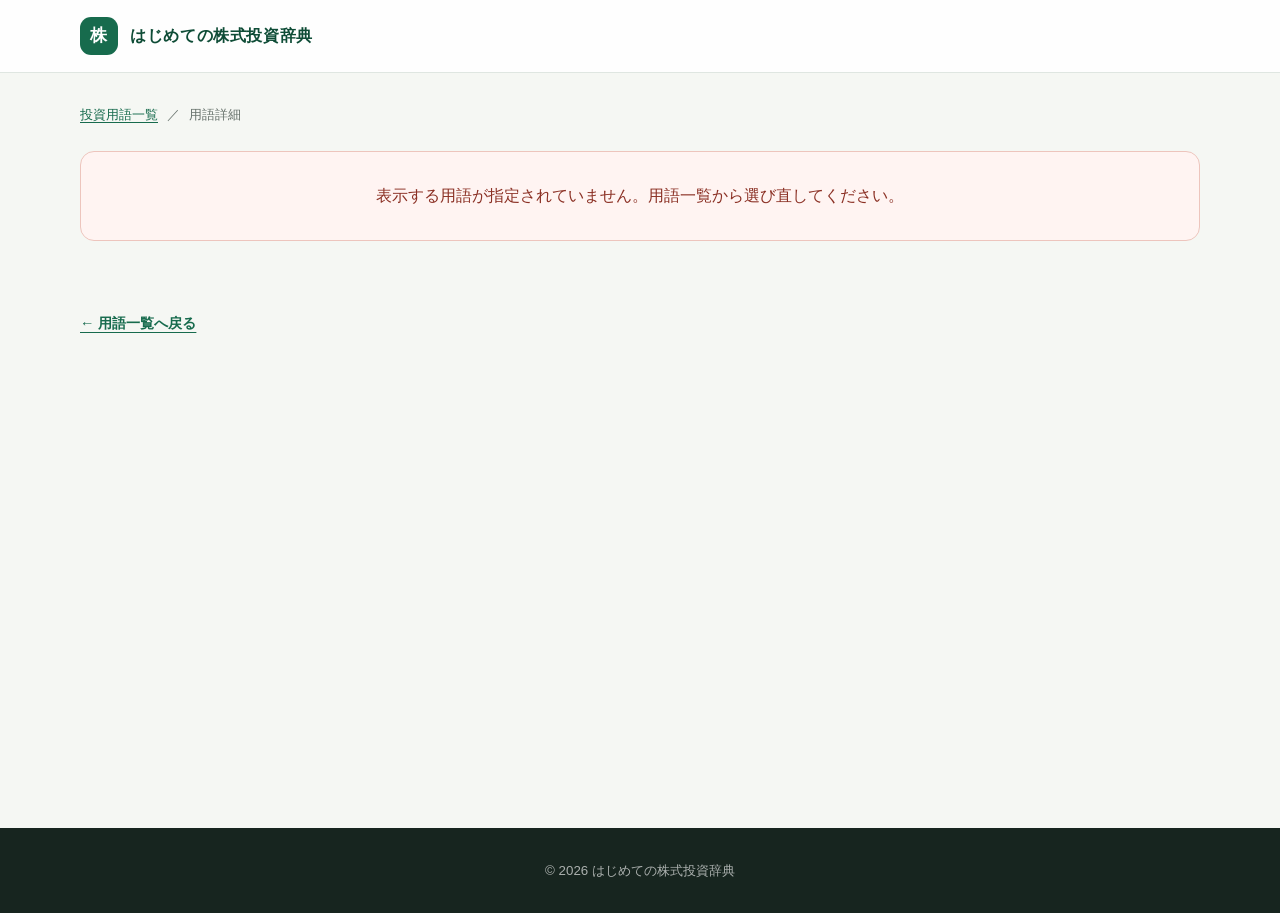
==== detail.html @ 3ab5c58b "initial commit" ====
<!doctype html>
<html lang="ja">
  <head>
    <meta charset="UTF-8">
    <meta name="viewport" content="width=device-width, initial-scale=1.0">
    <meta
      name="description"
      content="株式投資の用語を、具体例や注意点とともに初心者向けに解説します。"
    >
    <title>用語詳細｜はじめての株式投資辞典</title>
    <link rel="stylesheet" href="./css/style.css">
    <script src="./js/detail.js" defer></script>
  </head>
  <body>
    <header class="site-header">
      <div class="container header-inner">
        <a class="site-title" href="./index.html" aria-label="はじめての株式投資辞典 トップページ">
          <span class="site-title-mark" aria-hidden="true">株</span>
          <span>はじめての株式投資辞典</span>
        </a>
      </div>
    </header>

    <main class="detail-main">
      <div class="container">
        <nav class="breadcrumb" aria-label="パンくずリスト">
          <a href="./index.html">投資用語一覧</a>
          <span aria-hidden="true">／</span>
          <span id="breadcrumb-current">用語詳細</span>
        </nav>

        <p id="detail-status" class="terms-status detail-status" role="status">
          用語を読み込んでいます…
        </p>

        <article id="term-detail" class="term-detail" hidden>
          <header class="detail-header">
            <span id="detail-category" class="category-badge"></span>
            <h1 id="detail-name"></h1>
            <p id="detail-reading" class="detail-reading"></p>
            <p id="detail-summary" class="detail-summary"></p>
          </header>

          <div class="detail-content">
            <section class="detail-section" aria-labelledby="description-heading">
              <h2 id="description-heading">意味</h2>
              <p id="detail-description"></p>
            </section>

            <section id="formula-section" class="detail-section" aria-labelledby="formula-heading">
              <h2 id="formula-heading">計算式</h2>
              <p id="detail-formula" class="formula detail-formula"></p>
            </section>

            <section class="detail-section" aria-labelledby="example-heading">
              <h2 id="example-heading">具体例</h2>
              <p id="detail-example"></p>
            </section>

            <section class="detail-section caution-section" aria-labelledby="caution-heading">
              <h2 id="caution-heading">初心者が注意したいこと</h2>
              <p id="detail-caution"></p>
            </section>
          </div>
        </article>

        <section id="related-section" class="related-section" aria-labelledby="related-heading" hidden>
          <div class="related-heading-row">
            <div>
              <p class="section-label">RELATED TERMS</p>
              <h2 id="related-heading">関連用語</h2>
            </div>
          </div>
          <div id="related-terms" class="related-grid"></div>
        </section>

        <a class="back-link" href="./index.html">← 用語一覧へ戻る</a>
      </div>
    </main>

    <footer class="site-footer">
      <div class="container">
        <p><small>&copy; 2026 はじめての株式投資辞典</small></p>
      </div>
    </footer>
  </body>
</html>
---- css/style.css ----
:root {
  --color-bg: #f5f7f3;
  --color-surface: #ffffff;
  --color-text: #1f2924;
  --color-muted: #66716b;
  --color-primary: #176b4d;
  --color-primary-dark: #0e4c36;
  --color-primary-soft: #e8f4ee;
  --color-border: #dfe6e1;
  --color-accent: #d7a83e;
  --shadow-card: 0 12px 32px rgb(31 41 36 / 8%);
  --radius-large: 24px;
  --radius-medium: 14px;
  --content-width: 1120px;
}

*,
*::before,
*::after {
  box-sizing: border-box;
}

html {
  scroll-behavior: smooth;
}

body {
  margin: 0;
  background: var(--color-bg);
  color: var(--color-text);
  font-family:
    "Hiragino Kaku Gothic ProN", "Yu Gothic", "YuGothic", Meiryo, sans-serif;
  line-height: 1.8;
}

a {
  color: inherit;
}

[hidden] {
  display: none !important;
}

:focus-visible {
  outline: 3px solid #d7a83e;
  outline-offset: 3px;
}

.container {
  width: min(calc(100% - 40px), var(--content-width));
  margin-inline: auto;
}

.site-header {
  background: rgb(255 255 255 / 94%);
  border-bottom: 1px solid var(--color-border);
}

.header-inner {
  display: flex;
  align-items: center;
  min-height: 72px;
}

.site-title {
  display: inline-flex;
  gap: 12px;
  align-items: center;
  color: var(--color-primary-dark);
  font-size: 1rem;
  font-weight: 700;
  letter-spacing: 0.04em;
  text-decoration: none;
}

.site-title-mark {
  display: grid;
  width: 38px;
  height: 38px;
  place-items: center;
  background: var(--color-primary);
  border-radius: 11px;
  color: #ffffff;
  font-size: 1.05rem;
}

.hero {
  position: relative;
  overflow: hidden;
  background: var(--color-primary-dark);
  color: #ffffff;
}

.hero::after {
  position: absolute;
  top: -110px;
  right: -70px;
  width: 380px;
  height: 380px;
  border: 70px solid rgb(255 255 255 / 5%);
  border-radius: 50%;
  content: "";
}

.hero-inner {
  position: relative;
  z-index: 1;
  padding-block: 88px 96px;
}

.eyebrow,
.section-label {
  margin: 0 0 12px;
  color: var(--color-accent);
  font-size: 0.75rem;
  font-weight: 700;
  letter-spacing: 0.18em;
}

.hero h1 {
  max-width: 760px;
  margin: 0;
  font-size: clamp(2rem, 5vw, 3.75rem);
  line-height: 1.35;
  letter-spacing: 0.02em;
}

.hero-description {
  max-width: 680px;
  margin: 28px 0 0;
  color: rgb(255 255 255 / 78%);
  font-size: 1rem;
}

.terms-section {
  padding-block: 80px 88px;
}

.section-heading {
  display: flex;
  gap: 24px;
  align-items: end;
  justify-content: space-between;
  margin-bottom: 32px;
}

.section-label {
  color: var(--color-primary);
  margin-bottom: 4px;
}

.section-heading h2,
.notice h2 {
  margin: 0;
  line-height: 1.4;
}

.section-heading h2 {
  font-size: clamp(1.6rem, 3vw, 2.25rem);
}

.term-count {
  margin: 0;
  color: var(--color-muted);
  white-space: nowrap;
}

.term-count strong {
  margin-right: 4px;
  color: var(--color-primary);
  font-size: 1.5rem;
}

.term-count small {
  margin-left: 4px;
  font-size: 0.78rem;
}

.search-panel {
  display: grid;
  grid-template-columns: minmax(0, 1fr) minmax(200px, 260px) auto;
  gap: 16px;
  align-items: end;
  margin-bottom: 28px;
  padding: 22px;
  background: var(--color-surface);
  border: 1px solid var(--color-border);
  border-radius: var(--radius-medium);
  box-shadow: 0 8px 24px rgb(31 41 36 / 5%);
}

.form-field {
  display: flex;
  flex-direction: column;
  gap: 7px;
}

.form-field label {
  color: var(--color-primary-dark);
  font-size: 0.82rem;
  font-weight: 700;
}

.form-field input,
.form-field select {
  width: 100%;
  height: 48px;
  padding-inline: 14px;
  background: #ffffff;
  border: 1px solid #bdc9c1;
  border-radius: 9px;
  color: var(--color-text);
  font: inherit;
}

.form-field input::placeholder {
  color: #929b96;
}

.form-field input:focus,
.form-field select:focus {
  border-color: var(--color-primary);
  outline: 3px solid rgb(23 107 77 / 16%);
}

.reset-button {
  height: 48px;
  padding-inline: 18px;
  background: #ffffff;
  border: 1px solid var(--color-primary);
  border-radius: 9px;
  color: var(--color-primary);
  cursor: pointer;
  font: inherit;
  font-size: 0.85rem;
  font-weight: 700;
}

.reset-button:hover {
  background: var(--color-primary-soft);
}

.term-grid {
  display: grid;
  grid-template-columns: repeat(2, minmax(0, 1fr));
  gap: 22px;
}

.terms-status {
  margin: 0;
  padding: 30px;
  background: var(--color-surface);
  border: 1px solid var(--color-border);
  border-radius: var(--radius-medium);
  color: var(--color-muted);
  text-align: center;
}

.terms-status.is-error {
  background: #fff4f2;
  border-color: #edc5bd;
  color: #8b3024;
}

.term-card {
  position: relative;
  overflow: hidden;
  background: var(--color-surface);
  border: 1px solid var(--color-border);
  border-radius: var(--radius-large);
  box-shadow: var(--shadow-card);
  transition:
    transform 180ms ease,
    box-shadow 180ms ease,
    border-color 180ms ease;
}

.term-card::before {
  position: absolute;
  top: 0;
  left: 0;
  width: 100%;
  height: 4px;
  background: var(--color-primary);
  content: "";
}

.term-card:hover {
  border-color: #adc9bb;
  box-shadow: 0 18px 38px rgb(31 41 36 / 13%);
  transform: translateY(-3px);
}

.term-card:focus-within {
  border-color: var(--color-primary);
}

.term-card-link {
  display: flex;
  flex-direction: column;
  min-height: 100%;
  padding: 30px;
  text-decoration: none;
}

.term-card-link:focus-visible {
  outline-offset: -4px;
}

.category-badge {
  display: inline-block;
  padding: 4px 11px;
  background: var(--color-primary-soft);
  border-radius: 999px;
  color: var(--color-primary-dark);
  font-size: 0.75rem;
  font-weight: 700;
}

.term-card h3 {
  margin: 18px 0 0;
  color: var(--color-primary-dark);
  font-size: 1.75rem;
  line-height: 1.3;
}

.reading {
  margin: 6px 0 0;
  color: var(--color-muted);
  font-size: 0.85rem;
}

.term-summary {
  margin: 18px 0;
}

.formula {
  margin: 0;
  padding: 11px 14px;
  background: #f3f6f4;
  border-left: 3px solid var(--color-accent);
  border-radius: 0 8px 8px 0;
  color: #3e4943;
  font-size: 0.85rem;
  font-weight: 700;
}

.detail-link-label {
  margin-top: 22px;
  color: var(--color-primary);
  font-size: 0.82rem;
  font-weight: 700;
}

.detail-main {
  min-height: calc(100vh - 145px);
  padding-block: 30px 88px;
}

.breadcrumb {
  display: flex;
  gap: 9px;
  align-items: center;
  margin-bottom: 24px;
  color: var(--color-muted);
  font-size: 0.82rem;
}

.breadcrumb a {
  color: var(--color-primary);
  text-underline-offset: 3px;
}

.detail-status {
  margin-bottom: 28px;
}

.term-detail {
  overflow: hidden;
  background: var(--color-surface);
  border: 1px solid var(--color-border);
  border-radius: var(--radius-large);
  box-shadow: var(--shadow-card);
}

.detail-header {
  padding: 50px 56px;
  background: var(--color-primary-dark);
  color: #ffffff;
}

.detail-header h1 {
  margin: 18px 0 0;
  font-size: clamp(2.4rem, 6vw, 4.5rem);
  line-height: 1.2;
}

.detail-reading {
  margin: 8px 0 0;
  color: rgb(255 255 255 / 68%);
  font-size: 0.9rem;
}

.detail-summary {
  max-width: 780px;
  margin: 28px 0 0;
  color: rgb(255 255 255 / 88%);
  font-size: clamp(1rem, 2vw, 1.2rem);
}

.detail-content {
  padding: 12px 56px 46px;
}

.detail-section {
  display: grid;
  grid-template-columns: 180px minmax(0, 1fr);
  gap: 34px;
  padding-block: 34px;
  border-bottom: 1px solid var(--color-border);
}

.detail-section:last-child {
  border-bottom: 0;
}

.detail-section h2,
.related-section h2 {
  margin: 0;
  color: var(--color-primary-dark);
  font-size: 1.08rem;
  line-height: 1.6;
}

.detail-section > p {
  margin-block: 0;
}

.detail-formula {
  align-self: start;
}

.caution-section {
  margin-top: 20px;
  padding: 26px;
  background: #fffaf0;
  border: 1px solid #ecdfbf;
  border-radius: var(--radius-medium);
}

.caution-section h2 {
  color: #6a521b;
}

.caution-section p {
  color: #5f594c;
}

.related-section {
  margin-top: 54px;
}

.related-heading-row {
  margin-bottom: 20px;
}

.related-grid {
  display: grid;
  grid-template-columns: repeat(3, minmax(0, 1fr));
  gap: 16px;
}

.related-card {
  display: flex;
  flex-direction: column;
  gap: 8px;
  padding: 22px;
  background: var(--color-surface);
  border: 1px solid var(--color-border);
  border-radius: var(--radius-medium);
  text-decoration: none;
  transition:
    border-color 180ms ease,
    transform 180ms ease;
}

.related-card:hover {
  border-color: var(--color-primary);
  transform: translateY(-2px);
}

.related-card strong {
  color: var(--color-primary-dark);
  font-size: 1.05rem;
}

.related-card span {
  color: var(--color-muted);
  font-size: 0.82rem;
  line-height: 1.7;
}

.back-link {
  display: inline-block;
  margin-top: 42px;
  color: var(--color-primary);
  font-size: 0.9rem;
  font-weight: 700;
  text-underline-offset: 4px;
}

.notice {
  padding-bottom: 88px;
}

.notice-inner {
  display: grid;
  grid-template-columns: minmax(180px, 0.35fr) 1fr;
  gap: 40px;
  padding: 34px 40px;
  background: #fffaf0;
  border: 1px solid #ecdfbf;
  border-radius: var(--radius-medium);
}

.notice h2 {
  color: #6a521b;
  font-size: 1.1rem;
}

.notice p {
  margin: 0;
  color: #5f594c;
  font-size: 0.9rem;
}

.site-footer {
  padding-block: 28px;
  background: #17251f;
  color: rgb(255 255 255 / 64%);
  text-align: center;
}

.site-footer p {
  margin: 0;
}

@media (max-width: 720px) {
  .container {
    width: min(calc(100% - 28px), var(--content-width));
  }

  .header-inner {
    min-height: 64px;
  }

  .hero-inner {
    padding-block: 64px 70px;
  }

  .hero-description {
    margin-top: 22px;
    font-size: 0.95rem;
  }

  .terms-section {
    padding-block: 58px 64px;
  }

  .section-heading {
    align-items: start;
  }

  .search-panel {
    grid-template-columns: 1fr;
    padding: 18px;
  }

  .reset-button {
    width: 100%;
  }

  .term-grid {
    grid-template-columns: 1fr;
  }

  .term-card {
    border-radius: 18px;
  }

  .term-card-link {
    padding: 25px 22px;
  }

  .detail-main {
    padding-block: 22px 64px;
  }

  .detail-header {
    padding: 38px 24px;
  }

  .detail-content {
    padding: 4px 22px 28px;
  }

  .detail-section {
    grid-template-columns: 1fr;
    gap: 12px;
    padding-block: 26px;
  }

  .caution-section {
    padding: 22px;
  }

  .related-grid {
    grid-template-columns: 1fr;
  }

  .notice {
    padding-bottom: 64px;
  }

  .notice-inner {
    grid-template-columns: 1fr;
    gap: 12px;
    padding: 26px 22px;
  }
}

@media (prefers-reduced-motion: reduce) {
  html {
    scroll-behavior: auto;
  }

  .term-card,
  .related-card {
    transition: none;
  }
}
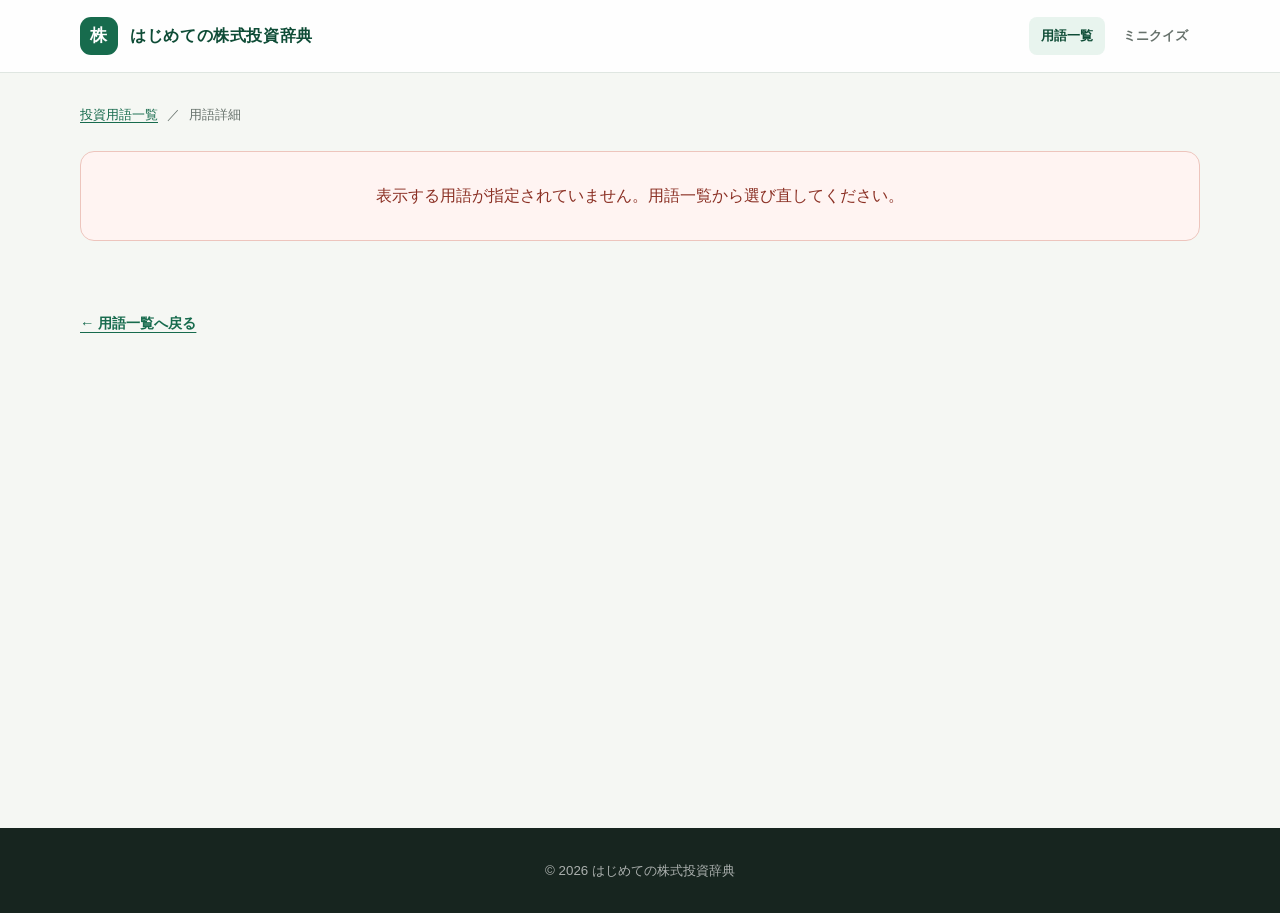
==== commit 03c0cb33: "sort_quiz" ====
--- a/detail.html
+++ b/detail.html
@@ -18,6 +18,10 @@
           <span class="site-title-mark" aria-hidden="true">株</span>
           <span>はじめての株式投資辞典</span>
         </a>
+        <nav class="header-nav" aria-label="メインメニュー">
+          <a class="is-current" href="./index.html">用語一覧</a>
+          <a href="./quiz.html">ミニクイズ</a>
+        </nav>
       </div>
     </header>
 
--- a/css/style.css
+++ b/css/style.css
@@ -58,7 +58,9 @@
 
 .header-inner {
   display: flex;
+  gap: 24px;
   align-items: center;
+  justify-content: space-between;
   min-height: 72px;
 }
 
@@ -84,6 +86,39 @@
   font-size: 1.05rem;
 }
 
+.header-nav {
+  display: flex;
+  gap: 6px;
+  align-items: center;
+}
+
+.header-nav a {
+  padding: 7px 12px;
+  border-radius: 8px;
+  color: var(--color-muted);
+  font-size: 0.82rem;
+  font-weight: 700;
+  text-decoration: none;
+}
+
+.header-nav a:hover,
+.header-nav a.is-current {
+  background: var(--color-primary-soft);
+  color: var(--color-primary-dark);
+}
+
+.visually-hidden {
+  position: absolute;
+  width: 1px;
+  height: 1px;
+  padding: 0;
+  margin: -1px;
+  overflow: hidden;
+  clip: rect(0, 0, 0, 0);
+  white-space: nowrap;
+  border: 0;
+}
+
 .hero {
   position: relative;
   overflow: hidden;
@@ -178,7 +213,7 @@
 
 .search-panel {
   display: grid;
-  grid-template-columns: minmax(0, 1fr) minmax(200px, 260px) auto;
+  grid-template-columns: minmax(0, 1fr) minmax(180px, 220px) minmax(160px, 190px) auto;
   gap: 16px;
   align-items: end;
   margin-bottom: 28px;
@@ -509,6 +544,292 @@
   text-underline-offset: 4px;
 }
 
+.quiz-hero {
+  background: var(--color-primary-dark);
+  color: #ffffff;
+}
+
+.quiz-hero-inner {
+  padding-block: 58px 62px;
+}
+
+.quiz-hero h1 {
+  margin: 0;
+  font-size: clamp(2rem, 5vw, 3.25rem);
+  line-height: 1.35;
+}
+
+.quiz-hero p:last-child {
+  max-width: 700px;
+  margin: 20px 0 0;
+  color: rgb(255 255 255 / 76%);
+}
+
+.quiz-section {
+  min-height: 600px;
+  padding-block: 64px 88px;
+}
+
+.quiz-shell {
+  max-width: 820px;
+}
+
+.quiz-card {
+  padding: 42px;
+  background: var(--color-surface);
+  border: 1px solid var(--color-border);
+  border-radius: var(--radius-large);
+  box-shadow: var(--shadow-card);
+}
+
+.quiz-card:focus {
+  outline: none;
+}
+
+.quiz-kicker {
+  margin: 0 0 8px;
+  color: var(--color-primary);
+  font-size: 0.78rem;
+  font-weight: 700;
+  letter-spacing: 0.12em;
+}
+
+.quiz-start-panel h2,
+.quiz-result-panel h2 {
+  margin: 0;
+  color: var(--color-primary-dark);
+  font-size: clamp(1.5rem, 4vw, 2.1rem);
+}
+
+.quiz-start-panel > p:not(.quiz-kicker),
+.quiz-result-panel > p:not(.quiz-kicker) {
+  color: var(--color-muted);
+}
+
+.quiz-rules {
+  display: grid;
+  gap: 8px;
+  margin: 26px 0 32px;
+  padding-left: 1.4rem;
+  color: #46514b;
+}
+
+.primary-button,
+.secondary-button {
+  display: inline-flex;
+  min-height: 48px;
+  align-items: center;
+  justify-content: center;
+  padding-inline: 22px;
+  border-radius: 9px;
+  cursor: pointer;
+  font: inherit;
+  font-size: 0.9rem;
+  font-weight: 700;
+  text-decoration: none;
+}
+
+.primary-button {
+  background: var(--color-primary);
+  border: 1px solid var(--color-primary);
+  color: #ffffff;
+}
+
+.primary-button:hover:not(:disabled) {
+  background: var(--color-primary-dark);
+}
+
+.primary-button:disabled {
+  cursor: not-allowed;
+  opacity: 0.5;
+}
+
+.secondary-button {
+  background: #ffffff;
+  border: 1px solid var(--color-primary);
+  color: var(--color-primary);
+}
+
+.secondary-button:hover {
+  background: var(--color-primary-soft);
+}
+
+.quiz-meta {
+  display: flex;
+  justify-content: space-between;
+  color: var(--color-muted);
+  font-size: 0.8rem;
+  font-weight: 700;
+}
+
+.quiz-progress-track {
+  height: 7px;
+  margin-top: 10px;
+  overflow: hidden;
+  background: #e6ece8;
+  border-radius: 999px;
+}
+
+.quiz-progress-track span {
+  display: block;
+  width: 0;
+  height: 100%;
+  background: var(--color-primary);
+  border-radius: inherit;
+  transition: width 220ms ease;
+}
+
+.quiz-question-header {
+  margin-top: 34px;
+}
+
+.quiz-question-header > p:not(.reading) {
+  margin: 18px 0 0;
+  color: var(--color-muted);
+  font-size: 0.86rem;
+}
+
+.quiz-question-header h2 {
+  margin: 4px 0 0;
+  color: var(--color-primary-dark);
+  font-size: clamp(2rem, 6vw, 3.25rem);
+  line-height: 1.3;
+}
+
+.quiz-choices {
+  display: grid;
+  gap: 12px;
+  margin-top: 30px;
+}
+
+.quiz-choice {
+  position: relative;
+  width: 100%;
+  padding: 16px 18px 16px 48px;
+  background: #ffffff;
+  border: 1px solid #cbd5cf;
+  border-radius: 11px;
+  color: var(--color-text);
+  cursor: pointer;
+  font: inherit;
+  font-size: 0.9rem;
+  line-height: 1.7;
+  text-align: left;
+}
+
+.quiz-choice::before {
+  position: absolute;
+  top: 17px;
+  left: 17px;
+  display: grid;
+  width: 21px;
+  height: 21px;
+  place-items: center;
+  border: 1px solid #aebcb4;
+  border-radius: 50%;
+  color: var(--color-muted);
+  content: "";
+  font-size: 0.75rem;
+  font-weight: 700;
+}
+
+.quiz-choice:hover:not(:disabled) {
+  background: var(--color-primary-soft);
+  border-color: var(--color-primary);
+}
+
+.quiz-choice:disabled {
+  cursor: default;
+}
+
+.quiz-choice.is-correct {
+  background: #e9f7ef;
+  border-color: #3b9468;
+}
+
+.quiz-choice.is-correct::before {
+  background: #27825a;
+  border-color: #27825a;
+  color: #ffffff;
+  content: "✓";
+}
+
+.quiz-choice.is-incorrect {
+  background: #fff1ef;
+  border-color: #cf6b5d;
+}
+
+.quiz-choice.is-incorrect::before {
+  background: #b94a3b;
+  border-color: #b94a3b;
+  color: #ffffff;
+  content: "×";
+}
+
+.quiz-feedback {
+  margin: 20px 0 0;
+  padding: 13px 16px;
+  border-radius: 9px;
+  font-size: 0.9rem;
+  font-weight: 700;
+}
+
+.quiz-feedback.is-correct {
+  background: #e9f7ef;
+  color: #17613f;
+}
+
+.quiz-feedback.is-incorrect {
+  background: #fff1ef;
+  color: #8b3024;
+}
+
+.quiz-next {
+  margin-top: 22px;
+  margin-left: auto;
+}
+
+.quiz-result-score {
+  margin: 26px 0 0;
+  color: var(--color-primary) !important;
+  font-size: clamp(2rem, 7vw, 3.5rem);
+  font-weight: 700;
+  line-height: 1.3;
+}
+
+.quiz-review {
+  margin-top: 30px;
+  padding: 24px;
+  background: #f3f6f4;
+  border-radius: var(--radius-medium);
+}
+
+.quiz-review h3 {
+  margin: 0;
+  color: var(--color-primary-dark);
+  font-size: 1rem;
+}
+
+.quiz-review ul {
+  display: grid;
+  gap: 10px;
+  margin: 16px 0 0;
+  padding-left: 1.3rem;
+}
+
+.quiz-review a {
+  color: var(--color-primary);
+  font-size: 0.85rem;
+  text-underline-offset: 3px;
+}
+
+.quiz-result-actions {
+  display: flex;
+  flex-wrap: wrap;
+  gap: 12px;
+  margin-top: 32px;
+}
+
 .notice {
   padding-bottom: 88px;
 }
@@ -545,6 +866,12 @@
   margin: 0;
 }
 
+@media (max-width: 940px) and (min-width: 721px) {
+  .search-panel {
+    grid-template-columns: repeat(2, minmax(0, 1fr));
+  }
+}
+
 @media (max-width: 720px) {
   .container {
     width: min(calc(100% - 28px), var(--content-width));
@@ -552,6 +879,24 @@
 
   .header-inner {
     min-height: 64px;
+  }
+
+  .site-title {
+    font-size: 0.85rem;
+  }
+
+  .site-title-mark {
+    width: 34px;
+    height: 34px;
+  }
+
+  .header-nav {
+    gap: 2px;
+  }
+
+  .header-nav a {
+    padding-inline: 8px;
+    font-size: 0.75rem;
   }
 
   .hero-inner {
@@ -618,6 +963,36 @@
     grid-template-columns: 1fr;
   }
 
+  .quiz-hero-inner {
+    padding-block: 48px 52px;
+  }
+
+  .quiz-section {
+    padding-block: 44px 64px;
+  }
+
+  .quiz-card {
+    padding: 28px 20px;
+    border-radius: 18px;
+  }
+
+  .quiz-choice {
+    padding: 14px 14px 14px 44px;
+  }
+
+  .quiz-choice::before {
+    top: 15px;
+    left: 14px;
+  }
+
+  .quiz-result-actions {
+    flex-direction: column;
+  }
+
+  .quiz-result-actions > * {
+    width: 100%;
+  }
+
   .notice {
     padding-bottom: 64px;
   }
@@ -635,7 +1010,8 @@
   }
 
   .term-card,
-  .related-card {
+  .related-card,
+  .quiz-progress-track span {
     transition: none;
   }
 }
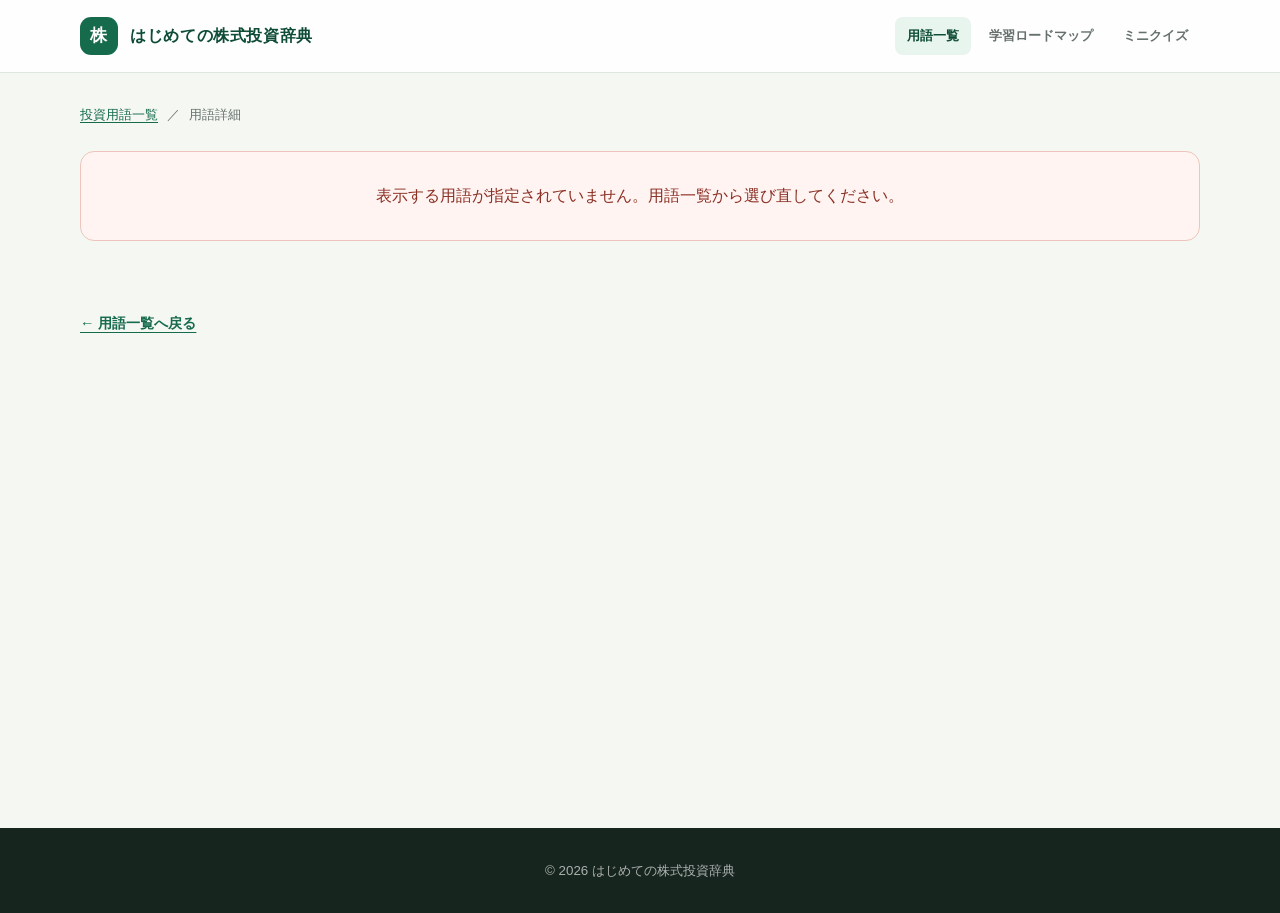
==== commit d9a753a1: "loadmap" ====
--- a/detail.html
+++ b/detail.html
@@ -19,7 +19,8 @@
           <span>はじめての株式投資辞典</span>
         </a>
         <nav class="header-nav" aria-label="メインメニュー">
-          <a class="is-current" href="./index.html">用語一覧</a>
+          <a class="is-current" href="./index.html" aria-current="page">用語一覧</a>
+          <a href="./learn.html">学習ロードマップ</a>
           <a href="./quiz.html">ミニクイズ</a>
         </nav>
       </div>
--- a/css/style.css
+++ b/css/style.css
@@ -830,6 +830,431 @@
   margin-top: 32px;
 }
 
+.learn-hero {
+  position: relative;
+  overflow: hidden;
+  background: var(--color-primary-dark);
+  color: #ffffff;
+}
+
+.learn-hero::after {
+  position: absolute;
+  right: -80px;
+  bottom: -180px;
+  width: 430px;
+  height: 430px;
+  border: 72px solid rgb(255 255 255 / 5%);
+  border-radius: 50%;
+  content: "";
+}
+
+.learn-hero-inner {
+  position: relative;
+  z-index: 1;
+  padding-block: 68px 74px;
+}
+
+.learn-hero h1 {
+  margin: 0;
+  font-size: clamp(2rem, 5vw, 3.5rem);
+  line-height: 1.35;
+}
+
+.learn-hero p:last-child {
+  max-width: 760px;
+  margin: 24px 0 0;
+  color: rgb(255 255 255 / 78%);
+}
+
+.learn-section {
+  min-height: 620px;
+  padding-block: 64px 88px;
+}
+
+.roadmap-overview {
+  padding: 34px 38px;
+  background: var(--color-surface);
+  border: 1px solid var(--color-border);
+  border-radius: var(--radius-large);
+  box-shadow: var(--shadow-card);
+}
+
+.overview-heading-row,
+.course-heading-row,
+.roadmap-chapter-heading-row {
+  display: flex;
+  gap: 24px;
+  align-items: start;
+  justify-content: space-between;
+}
+
+.overview-heading-row h2,
+.course-heading-row h2,
+.roadmap-chapter-heading-row h2 {
+  margin: 0;
+  color: var(--color-primary-dark);
+  line-height: 1.4;
+}
+
+.overview-heading-row h2,
+.course-heading-row h2 {
+  font-size: clamp(1.5rem, 3vw, 2.1rem);
+}
+
+.overall-progress-text {
+  margin: 7px 0 0;
+  color: var(--color-primary);
+  font-weight: 700;
+  white-space: nowrap;
+}
+
+.roadmap-stats {
+  display: grid;
+  grid-template-columns: repeat(3, minmax(0, 1fr));
+  gap: 14px;
+  margin-top: 28px;
+}
+
+.roadmap-stat {
+  display: flex;
+  flex-direction: column;
+  gap: 2px;
+  padding: 17px 20px;
+  background: #f3f6f4;
+  border-radius: 11px;
+}
+
+.roadmap-stat span {
+  color: var(--color-muted);
+  font-size: 0.78rem;
+}
+
+.roadmap-stat strong {
+  color: var(--color-primary-dark);
+  font-size: 1.35rem;
+}
+
+.roadmap-progress-track {
+  height: 9px;
+  overflow: hidden;
+  background: #e2e9e5;
+  border-radius: 999px;
+}
+
+.roadmap-progress-track > span {
+  display: block;
+  width: 0;
+  height: 100%;
+  background: var(--color-primary);
+  border-radius: inherit;
+  transition: width 220ms ease;
+}
+
+.overall-progress-track {
+  margin-top: 22px;
+}
+
+.next-term-text {
+  margin: 20px 0 0;
+  color: #46514b;
+  font-weight: 700;
+}
+
+.completion-message {
+  margin: 18px 0 0;
+  padding: 13px 16px;
+  background: var(--color-primary-soft);
+  border: 1px solid #b8d8c8;
+  border-radius: 9px;
+  color: var(--color-primary-dark);
+  font-weight: 700;
+}
+
+.completion-message span {
+  display: inline-grid;
+  width: 22px;
+  height: 22px;
+  margin-right: 6px;
+  place-items: center;
+  background: var(--color-primary);
+  border-radius: 50%;
+  color: #ffffff;
+  font-size: 0.75rem;
+}
+
+.roadmap-actions {
+  display: flex;
+  flex-wrap: wrap;
+  gap: 12px;
+  margin-top: 24px;
+}
+
+.roadmap-actions .secondary-button:disabled {
+  cursor: not-allowed;
+  opacity: 0.45;
+}
+
+.storage-notice {
+  margin: 20px 0 0;
+  padding: 15px 18px;
+  background: #fffaf0;
+  border: 1px solid #ecdfbf;
+  border-radius: var(--radius-medium);
+  color: #6a521b;
+  font-size: 0.86rem;
+}
+
+.roadmap-course {
+  margin-top: 66px;
+}
+
+.course-heading-row {
+  align-items: end;
+  margin-bottom: 28px;
+}
+
+.course-heading-row > p {
+  margin: 0 0 4px;
+  color: var(--color-muted);
+  font-size: 0.85rem;
+}
+
+.roadmap-chapters {
+  display: grid;
+  gap: 34px;
+}
+
+.roadmap-chapter {
+  overflow: hidden;
+  background: var(--color-surface);
+  border: 1px solid var(--color-border);
+  border-radius: var(--radius-large);
+  box-shadow: var(--shadow-card);
+}
+
+.roadmap-chapter.is-complete {
+  border-color: #9dc9b4;
+}
+
+.roadmap-chapter-header {
+  padding: 34px 38px 30px;
+  background: linear-gradient(135deg, #ffffff, #f3f8f5);
+  border-bottom: 1px solid var(--color-border);
+}
+
+.roadmap-chapter-heading-row {
+  align-items: center;
+}
+
+.roadmap-chapter-heading-row h2 {
+  font-size: clamp(1.4rem, 3vw, 1.9rem);
+}
+
+.chapter-number {
+  margin: 0 0 5px;
+  color: var(--color-accent);
+  font-size: 0.78rem;
+  font-weight: 700;
+  letter-spacing: 0.12em;
+}
+
+.chapter-progress-text {
+  margin: 0;
+  padding: 5px 12px;
+  background: var(--color-primary-soft);
+  border-radius: 999px;
+  color: var(--color-primary-dark);
+  font-size: 0.82rem;
+  font-weight: 700;
+  white-space: nowrap;
+}
+
+.chapter-description {
+  max-width: 820px;
+  margin: 20px 0 0;
+  color: var(--color-muted);
+}
+
+.chapter-outcome {
+  display: grid;
+  grid-template-columns: minmax(190px, 0.3fr) 1fr;
+  gap: 24px;
+  margin-top: 22px;
+  padding: 17px 20px;
+  background: #fffaf0;
+  border-left: 3px solid var(--color-accent);
+  border-radius: 0 9px 9px 0;
+}
+
+.chapter-outcome strong {
+  color: #6a521b;
+  font-size: 0.84rem;
+}
+
+.chapter-outcome p {
+  margin: 0;
+  color: #5f594c;
+  font-size: 0.86rem;
+}
+
+.chapter-progress-track {
+  margin-top: 24px;
+}
+
+.roadmap-term-list {
+  display: grid;
+  gap: 0;
+  margin: 0;
+  padding: 0;
+  list-style: none;
+}
+
+.roadmap-term-item + .roadmap-term-item {
+  border-top: 1px solid var(--color-border);
+}
+
+.roadmap-term-card {
+  display: grid;
+  grid-template-columns: 54px minmax(0, 1fr) minmax(160px, auto);
+  gap: 22px;
+  align-items: center;
+  padding: 26px 38px;
+  transition: background-color 180ms ease;
+}
+
+.roadmap-term-card.is-complete {
+  background: #f0f8f4;
+}
+
+.roadmap-term-order {
+  display: grid;
+  width: 44px;
+  height: 44px;
+  place-items: center;
+  background: var(--color-primary-dark);
+  border: 3px solid #dfeee6;
+  border-radius: 50%;
+  color: #ffffff;
+  font-size: 1rem;
+  font-weight: 700;
+}
+
+.roadmap-term-card.is-complete .roadmap-term-order {
+  background: var(--color-primary);
+  border-color: #a9d2bd;
+}
+
+.roadmap-term-content {
+  min-width: 0;
+}
+
+.roadmap-term-content > .category-badge {
+  margin-bottom: 9px;
+}
+
+.roadmap-term-heading {
+  display: flex;
+  gap: 12px;
+  align-items: center;
+  justify-content: space-between;
+}
+
+.roadmap-term-heading h3 {
+  min-width: 0;
+  margin: 0;
+  color: var(--color-primary-dark);
+  font-size: 1.3rem;
+  line-height: 1.4;
+  overflow-wrap: anywhere;
+}
+
+.learning-state {
+  flex: 0 0 auto;
+  padding: 3px 9px;
+  background: #edf1ee;
+  border-radius: 999px;
+  color: var(--color-muted);
+  font-size: 0.72rem;
+  font-weight: 700;
+  white-space: nowrap;
+}
+
+.roadmap-term-card.is-complete .learning-state {
+  background: #d8eee3;
+  color: var(--color-primary-dark);
+}
+
+.roadmap-term-summary {
+  margin: 13px 0 0;
+  color: #46514b;
+  font-size: 0.9rem;
+}
+
+.roadmap-term-actions {
+  display: flex;
+  flex-direction: column;
+  gap: 9px;
+  align-items: stretch;
+}
+
+.roadmap-detail-link,
+.learning-toggle {
+  display: inline-flex;
+  min-height: 44px;
+  align-items: center;
+  justify-content: center;
+  padding: 9px 14px;
+  border-radius: 8px;
+  font: inherit;
+  font-size: 0.8rem;
+  font-weight: 700;
+  text-align: center;
+}
+
+.roadmap-detail-link {
+  color: var(--color-primary);
+  text-decoration: underline;
+  text-underline-offset: 3px;
+}
+
+.roadmap-detail-link:hover {
+  background: var(--color-primary-soft);
+}
+
+.learning-toggle {
+  background: #ffffff;
+  border: 1px solid var(--color-primary);
+  color: var(--color-primary);
+  cursor: pointer;
+}
+
+.learning-toggle:hover {
+  background: var(--color-primary-soft);
+}
+
+.learning-toggle[aria-pressed="true"] {
+  background: var(--color-primary);
+  color: #ffffff;
+}
+
+.learn-error {
+  padding: 36px;
+  background: #fff4f2;
+  border: 1px solid #edc5bd;
+  border-radius: var(--radius-large);
+  text-align: center;
+}
+
+.learn-error h2 {
+  margin: 0;
+  color: #8b3024;
+}
+
+.learn-error p {
+  margin: 14px 0 24px;
+  color: #6f443d;
+}
+
 .notice {
   padding-bottom: 88px;
 }
@@ -878,10 +1303,14 @@
   }
 
   .header-inner {
+    flex-wrap: wrap;
+    gap: 8px;
     min-height: 64px;
+    padding-block: 10px;
   }
 
   .site-title {
+    margin-inline: auto;
     font-size: 0.85rem;
   }
 
@@ -892,6 +1321,9 @@
 
   .header-nav {
     gap: 2px;
+    width: 100%;
+    flex-wrap: wrap;
+    justify-content: center;
   }
 
   .header-nav a {
@@ -993,6 +1425,101 @@
     width: 100%;
   }
 
+  .learn-hero-inner {
+    padding-block: 52px 58px;
+  }
+
+  .learn-section {
+    padding-block: 44px 64px;
+  }
+
+  .roadmap-overview,
+  .roadmap-chapter-header {
+    padding: 26px 20px;
+  }
+
+  .overview-heading-row,
+  .course-heading-row {
+    flex-direction: column;
+    gap: 8px;
+    align-items: start;
+  }
+
+  .overall-progress-text {
+    margin-top: 0;
+  }
+
+  .roadmap-stats {
+    grid-template-columns: 1fr;
+  }
+
+  .roadmap-actions {
+    flex-direction: column;
+  }
+
+  .roadmap-actions > * {
+    width: 100%;
+  }
+
+  .roadmap-course {
+    margin-top: 52px;
+  }
+
+  .course-heading-row > p {
+    margin: 0;
+  }
+
+  .roadmap-chapters {
+    gap: 26px;
+  }
+
+  .roadmap-chapter {
+    border-radius: 18px;
+  }
+
+  .roadmap-chapter-heading-row {
+    gap: 14px;
+    align-items: start;
+  }
+
+  .chapter-outcome {
+    grid-template-columns: 1fr;
+    gap: 7px;
+  }
+
+  .roadmap-term-card {
+    grid-template-columns: 42px minmax(0, 1fr);
+    gap: 14px;
+    padding: 23px 20px;
+  }
+
+  .roadmap-term-order {
+    width: 38px;
+    height: 38px;
+    border-width: 2px;
+    font-size: 0.9rem;
+  }
+
+  .roadmap-term-heading {
+    flex-direction: column;
+    gap: 7px;
+    align-items: start;
+  }
+
+  .roadmap-term-actions {
+    grid-column: 2;
+    flex-direction: row;
+    flex-wrap: wrap;
+  }
+
+  .roadmap-term-actions > * {
+    flex: 1 1 145px;
+  }
+
+  .learn-error {
+    padding: 28px 20px;
+  }
+
   .notice {
     padding-bottom: 64px;
   }
@@ -1011,7 +1538,9 @@
 
   .term-card,
   .related-card,
-  .quiz-progress-track span {
+  .quiz-progress-track span,
+  .roadmap-progress-track > span,
+  .roadmap-term-card {
     transition: none;
   }
 }
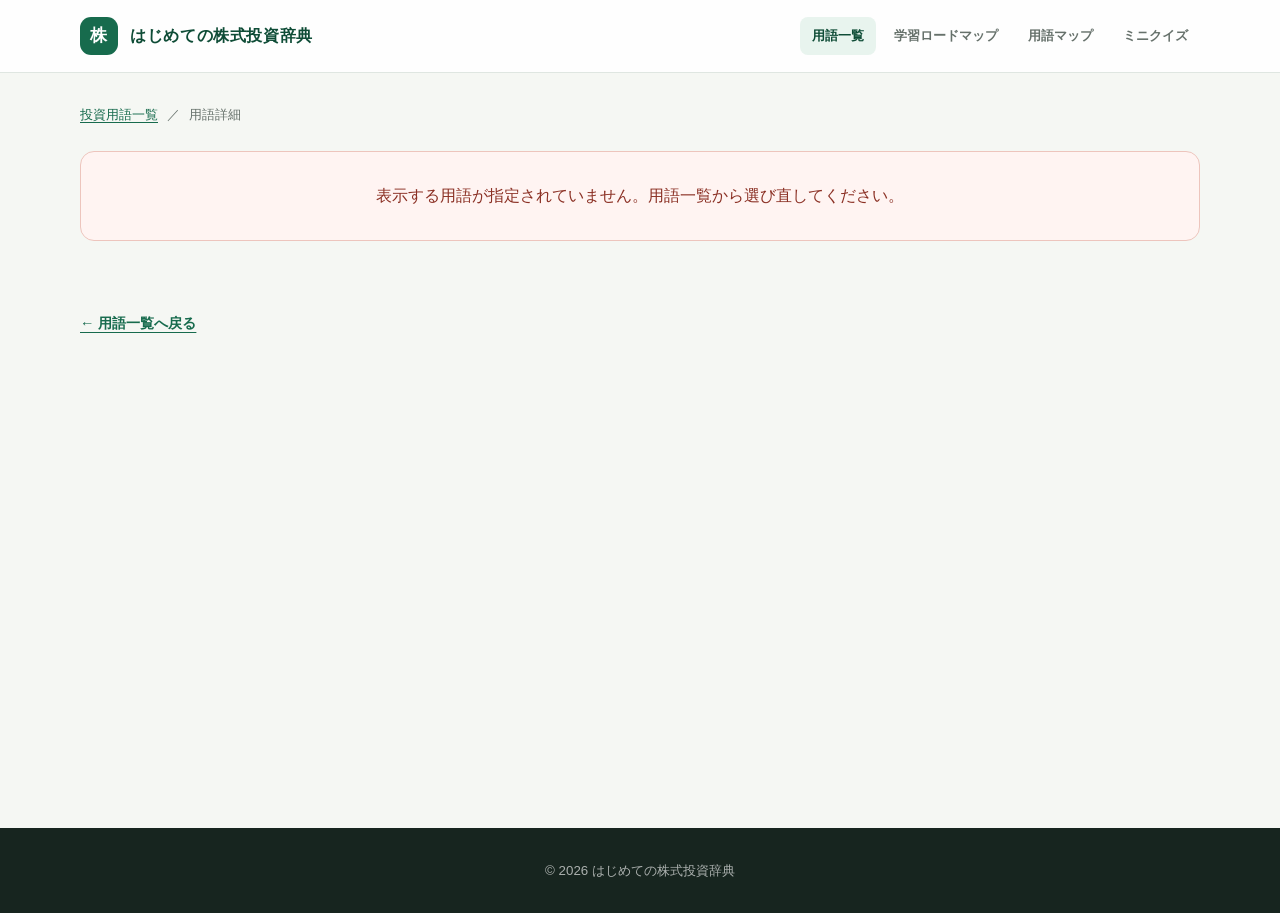
==== commit 52dd28e9: "word_relation" ====
--- a/detail.html
+++ b/detail.html
@@ -21,6 +21,7 @@
         <nav class="header-nav" aria-label="メインメニュー">
           <a class="is-current" href="./index.html" aria-current="page">用語一覧</a>
           <a href="./learn.html">学習ロードマップ</a>
+          <a href="./relations.html">用語マップ</a>
           <a href="./quiz.html">ミニクイズ</a>
         </nav>
       </div>
@@ -37,6 +38,14 @@
         <p id="detail-status" class="terms-status detail-status" role="status">
           用語を読み込んでいます…
         </p>
+
+        <noscript>
+          <div class="relations-error">
+            <h1>用語詳細を表示するにはJavaScriptが必要です</h1>
+            <p>JavaScriptを有効にするか、用語一覧へ戻ってください。</p>
+            <a class="primary-button" href="./index.html">用語一覧へ戻る</a>
+          </div>
+        </noscript>
 
         <article id="term-detail" class="term-detail" hidden>
           <header class="detail-header">
@@ -72,11 +81,43 @@
         <section id="related-section" class="related-section" aria-labelledby="related-heading" hidden>
           <div class="related-heading-row">
             <div>
-              <p class="section-label">RELATED TERMS</p>
-              <h2 id="related-heading">関連用語</h2>
+              <p class="section-label">UNDERSTAND THE CONNECTIONS</p>
+              <h2 id="related-heading">この用語を、つながりで理解する</h2>
             </div>
+            <a class="secondary-button" href="./relations.html">用語マップ全体を見る</a>
           </div>
-          <div id="related-terms" class="related-grid"></div>
+
+          <p id="related-status" class="related-status" role="status" hidden></p>
+
+          <div id="current-relation-term" class="current-relation-term"></div>
+
+          <section id="learning-path-section" class="learning-path-section" aria-labelledby="learning-path-heading" hidden>
+            <h3 id="learning-path-heading">次にたどる学習ルート</h3>
+            <div class="learning-path-grid">
+              <div id="prerequisite-path" class="learning-path-card" hidden>
+                <h4><span aria-hidden="true">①</span> 先に理解したい用語</h4>
+                <ul></ul>
+              </div>
+              <div id="next-path" class="learning-path-card" hidden>
+                <h4><span aria-hidden="true">→</span> 次に学びたい用語</h4>
+                <ul></ul>
+              </div>
+              <div id="compare-path" class="learning-path-card" hidden>
+                <h4><span aria-hidden="true">⇄</span> 比較すると理解しやすい用語</h4>
+                <ul></ul>
+              </div>
+            </div>
+          </section>
+
+          <section class="typed-related-section" aria-labelledby="typed-related-heading">
+            <h3 id="typed-related-heading">関係タイプ別の関連用語</h3>
+            <div id="related-terms" class="typed-related-groups"></div>
+          </section>
+
+          <section id="related-clusters-section" class="related-clusters-section" aria-labelledby="related-clusters-heading" hidden>
+            <h3 id="related-clusters-heading">この用語が含まれるクラスター</h3>
+            <div id="related-clusters" class="related-clusters"></div>
+          </section>
         </section>
 
         <a class="back-link" href="./index.html">← 用語一覧へ戻る</a>
--- a/css/style.css
+++ b/css/style.css
@@ -8,6 +8,14 @@
   --color-primary-soft: #e8f4ee;
   --color-border: #dfe6e1;
   --color-accent: #d7a83e;
+  --color-relation-prerequisite: #8a6320;
+  --color-relation-calculated: #176b4d;
+  --color-relation-compare: #6a4f92;
+  --color-relation-used: #2d6475;
+  --color-relation-process: #9a4f2d;
+  --color-relation-affects: #8a3f4d;
+  --color-relation-part: #4e6657;
+  --color-relation-related: #66716b;
   --shadow-card: 0 12px 32px rgb(31 41 36 / 8%);
   --radius-large: 24px;
   --radius-medium: 14px;
@@ -496,7 +504,15 @@
 }
 
 .related-heading-row {
+  display: flex;
+  gap: 20px;
+  align-items: end;
+  justify-content: space-between;
   margin-bottom: 20px;
+}
+
+.related-heading-row .secondary-button {
+  flex: 0 0 auto;
 }
 
 .related-grid {
@@ -533,6 +549,250 @@
   color: var(--color-muted);
   font-size: 0.82rem;
   line-height: 1.7;
+}
+
+.related-status,
+.cluster-parameter-notice {
+  margin: 0 0 20px;
+  padding: 12px 15px;
+  background: #fffaf0;
+  border: 1px solid #ecdfbf;
+  border-radius: 9px;
+  color: #6a521b;
+  font-size: 0.84rem;
+}
+
+.current-relation-term {
+  position: relative;
+  padding: 28px 30px;
+  overflow: hidden;
+  background: linear-gradient(135deg, var(--color-primary-dark), #176b4d);
+  border: 3px solid #e1c56d;
+  border-radius: var(--radius-large);
+  box-shadow: var(--shadow-card);
+  color: #ffffff;
+}
+
+.current-relation-label {
+  display: inline-flex;
+  padding: 4px 10px;
+  background: #fff6d6;
+  border-radius: 999px;
+  color: #6a521b;
+  font-size: 0.72rem;
+  font-weight: 700;
+}
+
+.current-relation-term h3 {
+  margin: 14px 0 0;
+  font-size: clamp(1.7rem, 4vw, 2.5rem);
+  line-height: 1.35;
+}
+
+.current-relation-term .reading {
+  margin: 4px 0 0;
+  color: rgb(255 255 255 / 68%);
+}
+
+.current-relation-term p:last-child {
+  max-width: 760px;
+  margin: 14px 0 0;
+  color: rgb(255 255 255 / 86%);
+}
+
+.learning-path-section,
+.typed-related-section,
+.related-clusters-section {
+  margin-top: 38px;
+}
+
+.learning-path-section h3,
+.typed-related-section > h3,
+.related-clusters-section h3 {
+  margin: 0 0 17px;
+  color: var(--color-primary-dark);
+  font-size: 1.12rem;
+}
+
+.learning-path-grid {
+  display: grid;
+  grid-template-columns: repeat(3, minmax(0, 1fr));
+  gap: 14px;
+}
+
+.learning-path-card {
+  padding: 20px;
+  background: var(--color-surface);
+  border: 1px solid var(--color-border);
+  border-top: 4px solid var(--color-accent);
+  border-radius: var(--radius-medium);
+}
+
+.learning-path-card h4 {
+  margin: 0;
+  color: var(--color-primary-dark);
+  font-size: 0.88rem;
+}
+
+.learning-path-card ul {
+  display: grid;
+  gap: 7px;
+  margin: 12px 0 0;
+  padding-left: 1.25rem;
+}
+
+.learning-path-card a {
+  color: var(--color-primary);
+  font-size: 0.86rem;
+  font-weight: 700;
+  text-underline-offset: 3px;
+}
+
+.typed-related-groups {
+  display: grid;
+  gap: 28px;
+}
+
+.typed-related-group {
+  padding-left: 18px;
+  border-left: 4px solid var(--color-relation-related);
+}
+
+.typed-related-group-heading {
+  margin: 0 0 13px;
+  color: var(--color-relation-related);
+  font-size: 0.9rem;
+}
+
+.typed-related-grid {
+  display: grid;
+  grid-template-columns: repeat(2, minmax(0, 1fr));
+  gap: 14px;
+}
+
+.typed-related-card {
+  min-width: 0;
+  padding: 22px;
+  background: var(--color-surface);
+  border: 1px solid var(--color-border);
+  border-radius: var(--radius-medium);
+  box-shadow: 0 8px 24px rgb(31 41 36 / 5%);
+}
+
+.typed-related-card h5 {
+  margin: 0;
+  font-size: 1.15rem;
+  overflow-wrap: anywhere;
+}
+
+.typed-related-card h5 a,
+.related-cluster-link {
+  color: var(--color-primary-dark);
+  text-decoration: none;
+}
+
+.typed-related-card h5 a:hover,
+.related-cluster-link:hover {
+  text-decoration: underline;
+  text-underline-offset: 3px;
+}
+
+.typed-relation-label {
+  margin: 9px 0 0;
+  color: var(--color-relation-related);
+  font-size: 0.78rem;
+  font-weight: 700;
+}
+
+.typed-relation-description,
+.typed-related-summary {
+  margin: 11px 0 0;
+  font-size: 0.84rem;
+}
+
+.typed-relation-description {
+  color: #3f4a44;
+}
+
+.typed-related-summary {
+  color: var(--color-muted);
+}
+
+.related-detail-link {
+  display: inline-flex;
+  min-height: 44px;
+  margin-top: 15px;
+  align-items: center;
+  color: var(--color-primary);
+  font-size: 0.82rem;
+  font-weight: 700;
+  text-underline-offset: 3px;
+}
+
+.related-clusters {
+  display: grid;
+  grid-template-columns: repeat(2, minmax(0, 1fr));
+  gap: 14px;
+}
+
+.related-cluster-link {
+  display: flex;
+  min-width: 0;
+  min-height: 70px;
+  flex-direction: column;
+  justify-content: center;
+  padding: 18px 20px;
+  background: var(--color-primary-soft);
+  border: 1px solid #bdd8c9;
+  border-radius: var(--radius-medium);
+  font-weight: 700;
+  overflow-wrap: anywhere;
+}
+
+.related-cluster-link span {
+  margin-top: 3px;
+  color: var(--color-primary);
+  font-size: 0.75rem;
+  font-weight: 500;
+}
+
+.relation-type-prerequisite {
+  --relation-color: var(--color-relation-prerequisite);
+}
+
+.relation-type-calculated-from {
+  --relation-color: var(--color-relation-calculated);
+}
+
+.relation-type-compare-with {
+  --relation-color: var(--color-relation-compare);
+}
+
+.relation-type-used-with {
+  --relation-color: var(--color-relation-used);
+}
+
+.relation-type-process {
+  --relation-color: var(--color-relation-process);
+}
+
+.relation-type-affects {
+  --relation-color: var(--color-relation-affects);
+}
+
+.relation-type-part-of {
+  --relation-color: var(--color-relation-part);
+}
+
+.relation-type-related {
+  --relation-color: var(--color-relation-related);
+}
+
+.typed-related-group[class*="relation-type-"],
+.typed-related-group[class*="relation-type-"] .typed-related-group-heading,
+.typed-related-card[class*="relation-type-"] .typed-relation-label {
+  border-color: var(--relation-color);
+  color: var(--relation-color);
 }
 
 .back-link {
@@ -830,6 +1090,7 @@
   margin-top: 32px;
 }
 
+.relations-hero,
 .learn-hero {
   position: relative;
   overflow: hidden;
@@ -837,6 +1098,7 @@
   color: #ffffff;
 }
 
+.relations-hero::after,
 .learn-hero::after {
   position: absolute;
   right: -80px;
@@ -848,22 +1110,518 @@
   content: "";
 }
 
+.relations-hero-inner,
 .learn-hero-inner {
   position: relative;
   z-index: 1;
   padding-block: 68px 74px;
 }
 
+.relations-hero h1,
 .learn-hero h1 {
   margin: 0;
   font-size: clamp(2rem, 5vw, 3.5rem);
   line-height: 1.35;
 }
 
+.relations-hero p:last-child,
 .learn-hero p:last-child {
   max-width: 760px;
   margin: 24px 0 0;
   color: rgb(255 255 255 / 78%);
+}
+
+.relations-section {
+  min-height: 620px;
+  padding-block: 64px 88px;
+}
+
+.cluster-directory,
+.cluster-detail,
+.relationship-legend,
+.relations-error {
+  background: var(--color-surface);
+  border: 1px solid var(--color-border);
+  border-radius: var(--radius-large);
+  box-shadow: var(--shadow-card);
+}
+
+.cluster-directory {
+  padding: 30px 34px;
+}
+
+.cluster-directory-heading,
+.cluster-section-heading {
+  display: flex;
+  gap: 20px;
+  align-items: end;
+  justify-content: space-between;
+}
+
+.cluster-directory-heading h2,
+.cluster-section-heading h3,
+.relationship-legend h2 {
+  margin: 0;
+  color: var(--color-primary-dark);
+  line-height: 1.45;
+}
+
+.cluster-directory-heading h2 {
+  font-size: clamp(1.45rem, 3vw, 2rem);
+}
+
+.cluster-directory-heading > p {
+  margin: 0 0 4px;
+  color: var(--color-muted);
+  font-size: 0.84rem;
+  white-space: nowrap;
+}
+
+.cluster-navigation {
+  display: grid;
+  grid-template-columns: repeat(4, minmax(0, 1fr));
+  gap: 10px;
+  margin-top: 24px;
+}
+
+.cluster-navigation-link {
+  display: flex;
+  min-width: 0;
+  min-height: 62px;
+  flex-direction: column;
+  justify-content: center;
+  padding: 12px 14px;
+  background: #f5f7f3;
+  border: 1px solid var(--color-border);
+  border-radius: 10px;
+  color: var(--color-primary-dark);
+  font-size: 0.82rem;
+  font-weight: 700;
+  line-height: 1.5;
+  text-decoration: none;
+  overflow-wrap: anywhere;
+}
+
+.cluster-navigation-link span {
+  margin-top: 2px;
+  color: var(--color-muted);
+  font-size: 0.7rem;
+  font-weight: 500;
+}
+
+.cluster-navigation-link:hover,
+.cluster-navigation-link.is-current {
+  background: var(--color-primary-soft);
+  border-color: var(--color-primary);
+}
+
+.cluster-navigation-link.is-current::before {
+  content: "選択中";
+  color: var(--color-primary);
+  font-size: 0.65rem;
+  letter-spacing: 0.08em;
+}
+
+.cluster-parameter-notice {
+  margin: 18px 0 0;
+}
+
+.cluster-detail {
+  margin-top: 28px;
+  overflow: hidden;
+}
+
+.cluster-header {
+  padding: 44px 48px;
+  background: linear-gradient(135deg, var(--color-primary-dark), #176b4d);
+  color: #ffffff;
+}
+
+.cluster-header .section-label {
+  color: #e1c56d;
+}
+
+.cluster-header h2 {
+  margin: 8px 0 0;
+  font-size: clamp(2rem, 5vw, 3.4rem);
+  line-height: 1.35;
+}
+
+.cluster-summary {
+  max-width: 820px;
+  margin: 20px 0 0;
+  color: rgb(255 255 255 / 84%);
+}
+
+.cluster-term-count {
+  display: inline-flex;
+  margin: 20px 0 0;
+  padding: 5px 11px;
+  background: rgb(255 255 255 / 12%);
+  border: 1px solid rgb(255 255 255 / 24%);
+  border-radius: 999px;
+  font-size: 0.78rem;
+  font-weight: 700;
+}
+
+.cluster-visual-section,
+.recommended-order-section,
+.relationship-list-section,
+.comparison-section {
+  padding: 42px 48px;
+  border-bottom: 1px solid var(--color-border);
+}
+
+.cluster-section-heading {
+  align-items: center;
+}
+
+.cluster-section-heading h3 {
+  font-size: clamp(1.35rem, 3vw, 1.8rem);
+}
+
+.visual-type-label {
+  flex: 0 0 auto;
+  padding: 5px 12px;
+  background: #fff6d6;
+  border: 1px solid #e6ca70;
+  border-radius: 999px;
+  color: #6a521b;
+  font-size: 0.75rem;
+  font-weight: 700;
+}
+
+.cluster-visual-description {
+  max-width: 820px;
+  margin: 17px 0 0;
+  color: var(--color-muted);
+}
+
+.cluster-visual {
+  margin-top: 26px;
+  padding: 24px;
+  background: #f3f6f4;
+  border: 1px solid var(--color-border);
+  border-radius: var(--radius-medium);
+}
+
+.visual-edge-list {
+  display: grid;
+  gap: 14px;
+  margin: 0;
+  padding: 0;
+  list-style: none;
+}
+
+.visual-edge {
+  display: grid;
+  grid-template-columns: minmax(150px, 1fr) minmax(190px, 0.8fr) minmax(150px, 1fr);
+  gap: 14px;
+  align-items: center;
+}
+
+.visual-term-node {
+  display: grid;
+  min-width: 0;
+  min-height: 58px;
+  place-items: center;
+  padding: 12px 15px;
+  background: #ffffff;
+  border: 2px solid var(--color-primary);
+  border-radius: 10px;
+  color: var(--color-primary-dark);
+  font-weight: 700;
+  text-align: center;
+  text-decoration: none;
+  overflow-wrap: anywhere;
+}
+
+.visual-term-node:hover {
+  background: var(--color-primary-soft);
+}
+
+.visual-connector {
+  position: relative;
+  display: grid;
+  min-width: 0;
+  gap: 1px;
+  place-items: center;
+  padding: 8px 12px;
+  color: var(--relation-color);
+  text-align: center;
+}
+
+.visual-connector::before {
+  position: absolute;
+  top: 50%;
+  right: 0;
+  left: 0;
+  z-index: 0;
+  border-top: 2px solid var(--relation-color);
+  content: "";
+}
+
+.visual-edge.relation-type-compare-with .visual-connector::before {
+  border-top-style: double;
+  border-top-width: 4px;
+}
+
+.visual-edge.relation-type-affects .visual-connector::before,
+.visual-edge.relation-type-related .visual-connector::before {
+  border-top-style: dashed;
+}
+
+.visual-connector > * {
+  position: relative;
+  z-index: 1;
+  max-width: 100%;
+  padding-inline: 5px;
+  background: #f3f6f4;
+  overflow-wrap: anywhere;
+}
+
+.relation-symbol {
+  display: inline-grid;
+  width: 24px;
+  height: 24px;
+  place-items: center;
+  background: var(--relation-color, var(--color-primary));
+  border-radius: 50%;
+  color: #ffffff;
+  font-size: 0.72rem;
+  font-weight: 700;
+}
+
+.visual-connector strong {
+  font-size: 0.75rem;
+}
+
+.visual-connector small {
+  color: var(--color-muted);
+  font-size: 0.65rem;
+}
+
+.recommended-order {
+  display: grid;
+  grid-template-columns: repeat(3, minmax(0, 1fr));
+  gap: 14px;
+  margin: 24px 0 0;
+  padding: 0;
+  list-style: none;
+}
+
+.recommended-order li {
+  display: grid;
+  grid-template-columns: 36px minmax(0, 1fr);
+  gap: 11px;
+  align-items: start;
+  padding: 17px;
+  background: #f5f7f3;
+  border: 1px solid var(--color-border);
+  border-radius: 10px;
+}
+
+.recommended-order-number {
+  display: grid;
+  width: 32px;
+  height: 32px;
+  place-items: center;
+  background: var(--color-primary-dark);
+  border-radius: 50%;
+  color: #ffffff;
+  font-size: 0.8rem;
+  font-weight: 700;
+}
+
+.recommended-order-link {
+  display: inline-flex;
+  min-height: 44px;
+  align-items: center;
+  color: var(--color-primary-dark);
+  font-weight: 700;
+  text-underline-offset: 3px;
+  overflow-wrap: anywhere;
+}
+
+.recommended-order p {
+  margin: 5px 0 0;
+  color: var(--color-muted);
+  font-size: 0.74rem;
+  line-height: 1.65;
+}
+
+.relationship-list {
+  display: grid;
+  grid-template-columns: repeat(2, minmax(0, 1fr));
+  gap: 14px;
+  margin-top: 24px;
+}
+
+.relationship-card {
+  min-width: 0;
+  padding: 20px;
+  background: #ffffff;
+  border: 1px solid var(--color-border);
+  border-top: 4px solid var(--relation-color);
+  border-radius: var(--radius-medium);
+}
+
+.relationship-type-badge {
+  color: var(--relation-color);
+  font-size: 0.72rem;
+  font-weight: 700;
+}
+
+.relationship-pair {
+  display: flex;
+  flex-wrap: wrap;
+  gap: 6px;
+  align-items: center;
+  margin: 12px 0 0;
+  font-size: 0.84rem;
+}
+
+.relationship-pair a {
+  color: var(--color-primary);
+  font-weight: 700;
+  text-underline-offset: 3px;
+}
+
+.relationship-pair strong {
+  color: var(--relation-color);
+  overflow-wrap: anywhere;
+}
+
+.relationship-arrow {
+  color: var(--color-muted);
+}
+
+.relationship-description {
+  margin: 11px 0 0;
+  color: #46514b;
+  font-size: 0.82rem;
+}
+
+.relations-empty {
+  margin: 0;
+  padding: 18px;
+  background: #f5f7f3;
+  border-radius: 9px;
+  color: var(--color-muted);
+}
+
+.comparison-table-wrap {
+  margin-top: 24px;
+  overflow: hidden;
+  border: 1px solid var(--color-border);
+  border-radius: var(--radius-medium);
+}
+
+.comparison-table {
+  width: 100%;
+  border-collapse: collapse;
+  background: #ffffff;
+  font-size: 0.8rem;
+  line-height: 1.65;
+}
+
+.comparison-table th,
+.comparison-table td {
+  padding: 15px 16px;
+  border-right: 1px solid var(--color-border);
+  border-bottom: 1px solid var(--color-border);
+  vertical-align: top;
+  text-align: left;
+}
+
+.comparison-table th:last-child,
+.comparison-table td:last-child {
+  border-right: 0;
+}
+
+.comparison-table tbody tr:last-child > * {
+  border-bottom: 0;
+}
+
+.comparison-table thead th {
+  background: var(--color-primary-dark);
+  color: #ffffff;
+  font-size: 0.74rem;
+}
+
+.comparison-table tbody th {
+  min-width: 100px;
+  background: var(--color-primary-soft);
+}
+
+.comparison-table tbody th a {
+  color: var(--color-primary-dark);
+  font-weight: 700;
+  text-underline-offset: 3px;
+}
+
+.tax-notice {
+  margin: 0;
+  padding: 26px 48px 30px;
+  background: #fffaf0;
+  border-top: 1px solid #ecdfbf;
+}
+
+.tax-notice h3 {
+  margin: 0;
+  color: #6a521b;
+  font-size: 1rem;
+}
+
+.tax-notice p {
+  margin: 8px 0 0;
+  color: #5f594c;
+  font-size: 0.84rem;
+}
+
+.relationship-legend {
+  display: grid;
+  grid-template-columns: minmax(190px, 0.35fr) 1fr;
+  gap: 30px;
+  align-items: start;
+  margin-top: 28px;
+  padding: 28px 34px;
+}
+
+.relationship-legend h2 {
+  font-size: 1.15rem;
+}
+
+.relationship-legend ul {
+  display: grid;
+  grid-template-columns: repeat(4, minmax(0, 1fr));
+  gap: 9px;
+  margin: 0;
+  padding: 0;
+  list-style: none;
+}
+
+.relationship-legend li {
+  display: flex;
+  gap: 7px;
+  align-items: center;
+  color: var(--relation-color);
+  font-size: 0.72rem;
+}
+
+.relations-error {
+  padding: 34px;
+}
+
+.relations-error h1,
+.relations-error h2 {
+  margin: 0;
+  color: var(--color-primary-dark);
+}
+
+.relations-error p {
+  margin: 14px 0 22px;
+  color: var(--color-muted);
 }
 
 .learn-section {
@@ -1097,6 +1855,17 @@
   font-size: 0.86rem;
 }
 
+.chapter-map-link {
+  display: inline-flex;
+  min-height: 44px;
+  margin-top: 14px;
+  align-items: center;
+  color: var(--color-primary);
+  font-size: 0.82rem;
+  font-weight: 700;
+  text-underline-offset: 3px;
+}
+
 .chapter-progress-track {
   margin-top: 24px;
 }
@@ -1395,6 +2164,30 @@
     grid-template-columns: 1fr;
   }
 
+  .related-heading-row {
+    flex-direction: column;
+    align-items: start;
+  }
+
+  .related-heading-row .secondary-button {
+    width: 100%;
+  }
+
+  .current-relation-term {
+    padding: 24px 20px;
+    border-radius: 18px;
+  }
+
+  .learning-path-grid,
+  .typed-related-grid,
+  .related-clusters {
+    grid-template-columns: 1fr;
+  }
+
+  .typed-related-group {
+    padding-left: 12px;
+  }
+
   .quiz-hero-inner {
     padding-block: 48px 52px;
   }
@@ -1425,8 +2218,157 @@
     width: 100%;
   }
 
+  .relations-hero-inner,
   .learn-hero-inner {
     padding-block: 52px 58px;
+  }
+
+  .relations-section {
+    padding-block: 44px 64px;
+  }
+
+  .cluster-directory {
+    padding: 25px 20px;
+    border-radius: 18px;
+  }
+
+  .cluster-directory-heading,
+  .cluster-section-heading {
+    flex-direction: column;
+    gap: 8px;
+    align-items: start;
+  }
+
+  .cluster-directory-heading > p {
+    margin: 0;
+  }
+
+  .cluster-navigation {
+    grid-template-columns: repeat(2, minmax(0, 1fr));
+  }
+
+  .cluster-detail {
+    border-radius: 18px;
+  }
+
+  .cluster-header,
+  .cluster-visual-section,
+  .recommended-order-section,
+  .relationship-list-section,
+  .comparison-section {
+    padding: 28px 20px;
+  }
+
+  .cluster-visual {
+    padding: 18px 14px;
+  }
+
+  .visual-edge {
+    grid-template-columns: minmax(0, 1fr);
+    gap: 7px;
+  }
+
+  .visual-connector {
+    min-height: 70px;
+  }
+
+  .visual-connector::before {
+    top: 0;
+    right: auto;
+    bottom: 0;
+    left: 50%;
+    border-top: 0;
+    border-left: 2px solid var(--relation-color);
+  }
+
+  .visual-edge.relation-type-compare-with .visual-connector::before {
+    border-top: 0;
+    border-left-style: double;
+    border-left-width: 4px;
+  }
+
+  .visual-edge.relation-type-affects .visual-connector::before,
+  .visual-edge.relation-type-related .visual-connector::before {
+    border-top: 0;
+    border-left-style: dashed;
+  }
+
+  .recommended-order,
+  .relationship-list {
+    grid-template-columns: 1fr;
+  }
+
+  .comparison-table-wrap {
+    overflow: visible;
+    border: 0;
+  }
+
+  .comparison-table,
+  .comparison-table tbody,
+  .comparison-table tr,
+  .comparison-table th,
+  .comparison-table td {
+    display: block;
+    width: 100%;
+  }
+
+  .comparison-table thead {
+    position: absolute;
+    width: 1px;
+    height: 1px;
+    padding: 0;
+    margin: -1px;
+    overflow: hidden;
+    clip: rect(0, 0, 0, 0);
+    white-space: nowrap;
+    border: 0;
+  }
+
+  .comparison-table tr {
+    margin-bottom: 14px;
+    overflow: hidden;
+    background: #ffffff;
+    border: 1px solid var(--color-border);
+    border-radius: 12px;
+  }
+
+  .comparison-table th,
+  .comparison-table td {
+    padding: 13px 15px;
+    border-right: 0;
+    border-bottom: 1px solid var(--color-border);
+  }
+
+  .comparison-table tr > *::before {
+    display: block;
+    margin-bottom: 3px;
+    color: var(--color-muted);
+    content: attr(data-label);
+    font-size: 0.68rem;
+    font-weight: 700;
+  }
+
+  .comparison-table tbody th::before {
+    color: var(--color-primary);
+  }
+
+  .tax-notice {
+    padding: 24px 20px 28px;
+  }
+
+  .relationship-legend {
+    grid-template-columns: 1fr;
+    gap: 18px;
+    padding: 25px 20px;
+    border-radius: 18px;
+  }
+
+  .relationship-legend ul {
+    grid-template-columns: repeat(2, minmax(0, 1fr));
+  }
+
+  .relations-error {
+    padding: 28px 20px;
   }
 
   .learn-section {
@@ -1538,6 +2480,8 @@
 
   .term-card,
   .related-card,
+  .cluster-navigation-link,
+  .visual-term-node,
   .quiz-progress-track span,
   .roadmap-progress-track > span,
   .roadmap-term-card {
